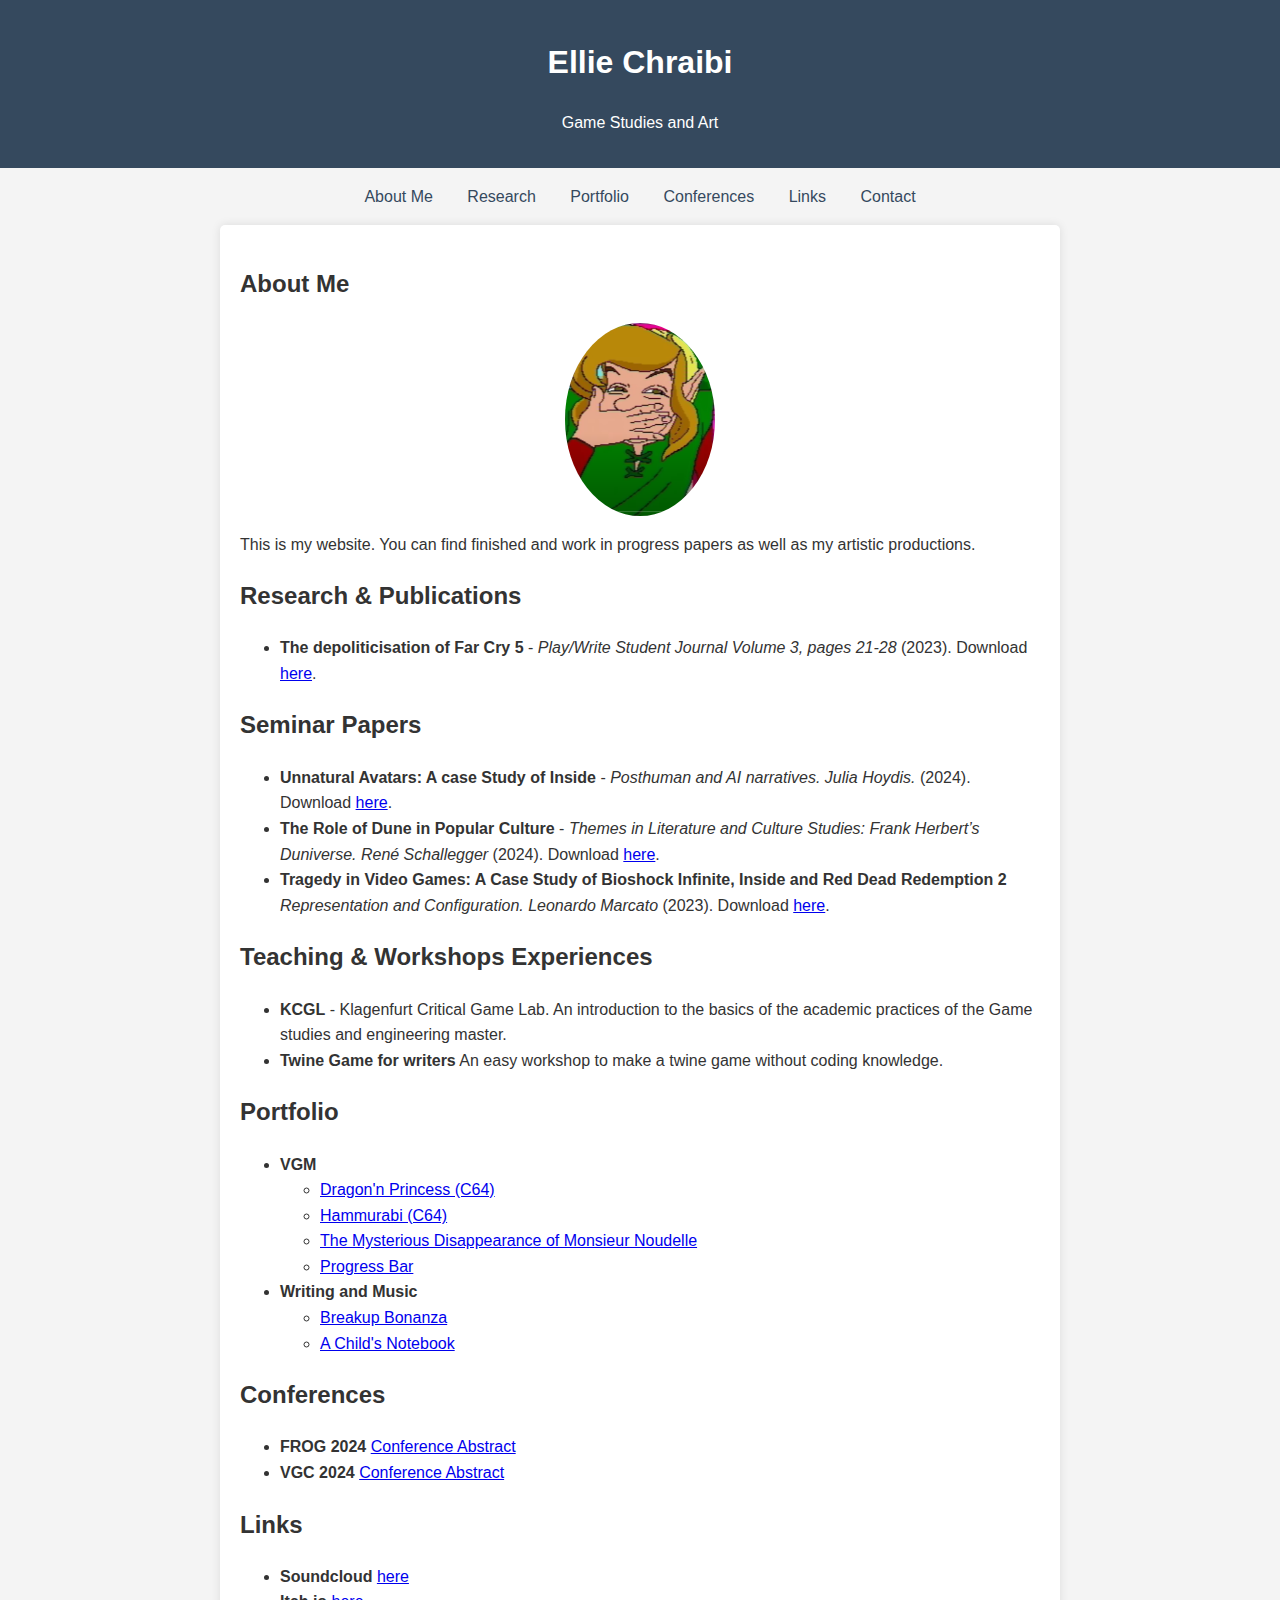
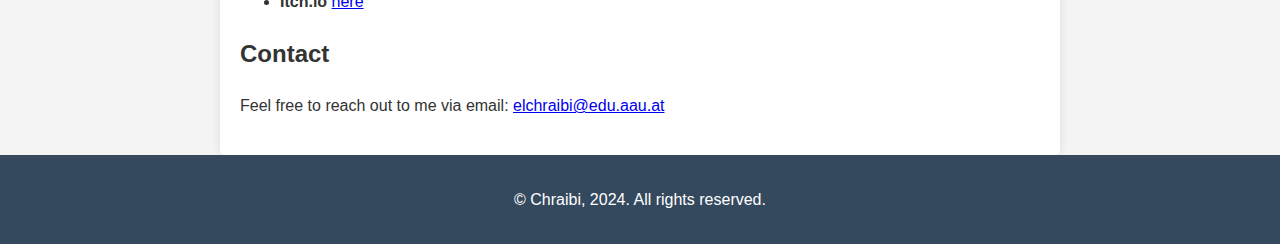
==== index.html @ ee9eb5ca "oldfiles" ====
<!DOCTYPE html>
<html lang="en">
<head>
    <meta charset="UTF-8">
    <meta name="viewport" content="width=device-width, initial-scale=1.0">
    <link href="https://fonts.googleapis.com/css2?family=Roboto:wght@400;700&display=swap" rel="stylesheet">
    <link rel="icon" type="image/png" href="images/flicon.png">
    <title>Ellie Chraibi</title>
    <style>
        body {
            font-family: 'Roboto', sans-serif; /* Primary */
            font-family: Arial, sans-serif;   /* Fallback */
            margin: 0;
            padding: 0;
            line-height: 1.6;
            background-color: #f4f4f4;
            color: #333;
        }
        header {
            background: #35495e;
            color: #fff;
            padding: 1rem 0;
            text-align: center;
        }
        nav {
            text-align: center;
            margin: 1rem 0;
        }
        nav a {
            margin: 0 15px;
            text-decoration: none;
            color: #35495e;
        }
        nav a:hover {
            text-decoration: underline;
        }
        main {
            padding: 20px;
            max-width: 800px;
            margin: auto;
            background: #fff;
            border-radius: 5px;
            box-shadow: 0 0 10px rgba(0, 0, 0, 0.1);
        }
        footer {
            text-align: center;
            padding: 1rem 0;
            background: #35495e;
            color: #fff;
            position: relative;
            bottom: 0;
            width: 100%;
        }
    </style>
</head>
<body>
    <header>
        <h1>Ellie Chraibi</h1>
        <p>Game Studies and Art</p>
    </header>
    <nav>
        <a href="#about">About Me</a>
        <!-- <a href="#cv">CV</a> -->
        <a href="#research">Research</a>
        <a href="#portfolio">Portfolio</a>
        <a href="#conferences">Conferences</a>
        <a href="#links">Links</a>
        <a href="#contact">Contact</a>
    </nav>
    <main>
        <section id="about">
            <h2>About Me</h2>
    <img src="images/profile.png" alt="Profile Photo" style="width:150px; border-radius:50%; display:block; margin:auto;">
            <p>This is my website. You can find finished and work in progress papers as well as my artistic productions.</p>
        </section>
        
     <!--   <section id="cv">
    <h2>Curriculum Vitae</h2>
    <p>Download my CV <a href="cv.pdf" download>here</a>.</p>-->
    
</section>


        <section id="research">
            <h2>Research & Publications</h2>
            <ul>
                <li><b>The depoliticisation of Far Cry 5 </b> - <i>Play/Write Student Journal Volume 3, pages 21-28</i> (2023). Download <a href="papers/The depoliticisation of Far Cry 5.pdf" download>here</a>.</li>
            </ul>
        </section>
        
        <section id="seminarPapers">
            <h2>Seminar Papers</h2>
            <ul>
                <li><b>Unnatural Avatars: A case Study of Inside</b> - <i>Posthuman and AI narratives. Julia Hoydis.</i> (2024). Download <a href="papers/Unnatural_Avatar.pdf" download>here</a>.</li>
                <li><b>The Role of Dune in Popular Culture</b> - <i>Themes in Literature and Culture Studies: Frank Herbert’s Duniverse. René Schallegger</i> (2024). Download <a href="papers/DuneAndPopularCulture.pdf" download>here</a>.</li>
                <li><b>Tragedy in Video Games: A Case Study of Bioshock Infinite, Inside and Red Dead Redemption 2</b> <i>Representation and Configuration. Leonardo Marcato</i> (2023). Download <a href="papers/TragedyInVideoGames.pdf" download>here</a>.</li>
            </ul>
        </section>

        <section id="teaching">
    <h2>Teaching & Workshops Experiences</h2>
    <ul>
        <li><b>KCGL</b> - Klagenfurt Critical Game Lab. An introduction to the basics of the academic practices of the Game studies and engineering master.</li>
        <li><b>Twine Game for writers</b> An easy workshop to make a twine game without coding knowledge.</li>
    </ul>
</section>

        <section id="portfolio">
            <h2>Portfolio</h2>
            <ul>
                <li>
                    <b>VGM</b>
                    <ul>
                        <li><a href="https://gb64.com/game.php?id=31485&d=18&h=0">Dragon'n Princess (C64)</a></li>
                        <li><a href="https://pararaum.itch.io/hammurabi">Hammurabi (C64)</a></li>
                        <li><a href="https://tan-tan.itch.io/the-mysterious-disappearance-of-monsieur-noudelle">The Mysterious Disappearance of Monsieur Noudelle</a></li>
                        <li><a href="https://dermotte.itch.io/progress-bar">Progress Bar</a></li>
                    </ul>
                </li>
                <li>
                    <b>Writing and Music</b> 
                    <ul>
                        <li><a href="https://tan-tan.itch.io/breakup-bonanza">Breakup Bonanza</a></li>
                        <li><a href="https://chrabz.itch.io/a-childs-notebook">A Child's Notebook</a></li>

                    </ul>
                </li>
               
            </ul>
        </section>

        <section id="conferences">
            <h2>Conferences</h2>
            <ul>
                <li><b>FROG 2024 </b><a href="https://www.frogvienna.at/ellie-chraibi">Conference Abstract</a></li>
                <li><b>VGC 2024 </b><a href="https://videogamecultures.org/2024-abstracts/">Conference Abstract</a></li>
            </ul>


        <section id="links">
            <h2>Links</h2>
            <ul>
                <li><b>Soundcloud </b><a href="https://soundcloud.com/elliechrabz">here</a></li>
                <li><b>Itch.io </b><a href="https://chrabz.itch.io">here</a></li>
            </ul>

        </section>


        
        <section id="contact">
            <h2>Contact</h2>
            <p>Feel free to reach out to me via email: <a href="elchraibi@edu.aau.at">elchraibi@edu.aau.at</a></p>
            
        </section>
    </main>
    <footer>
        <p>&copy; Chraibi, 2024. All rights reserved.</p>
    </footer>
</body>
</html>
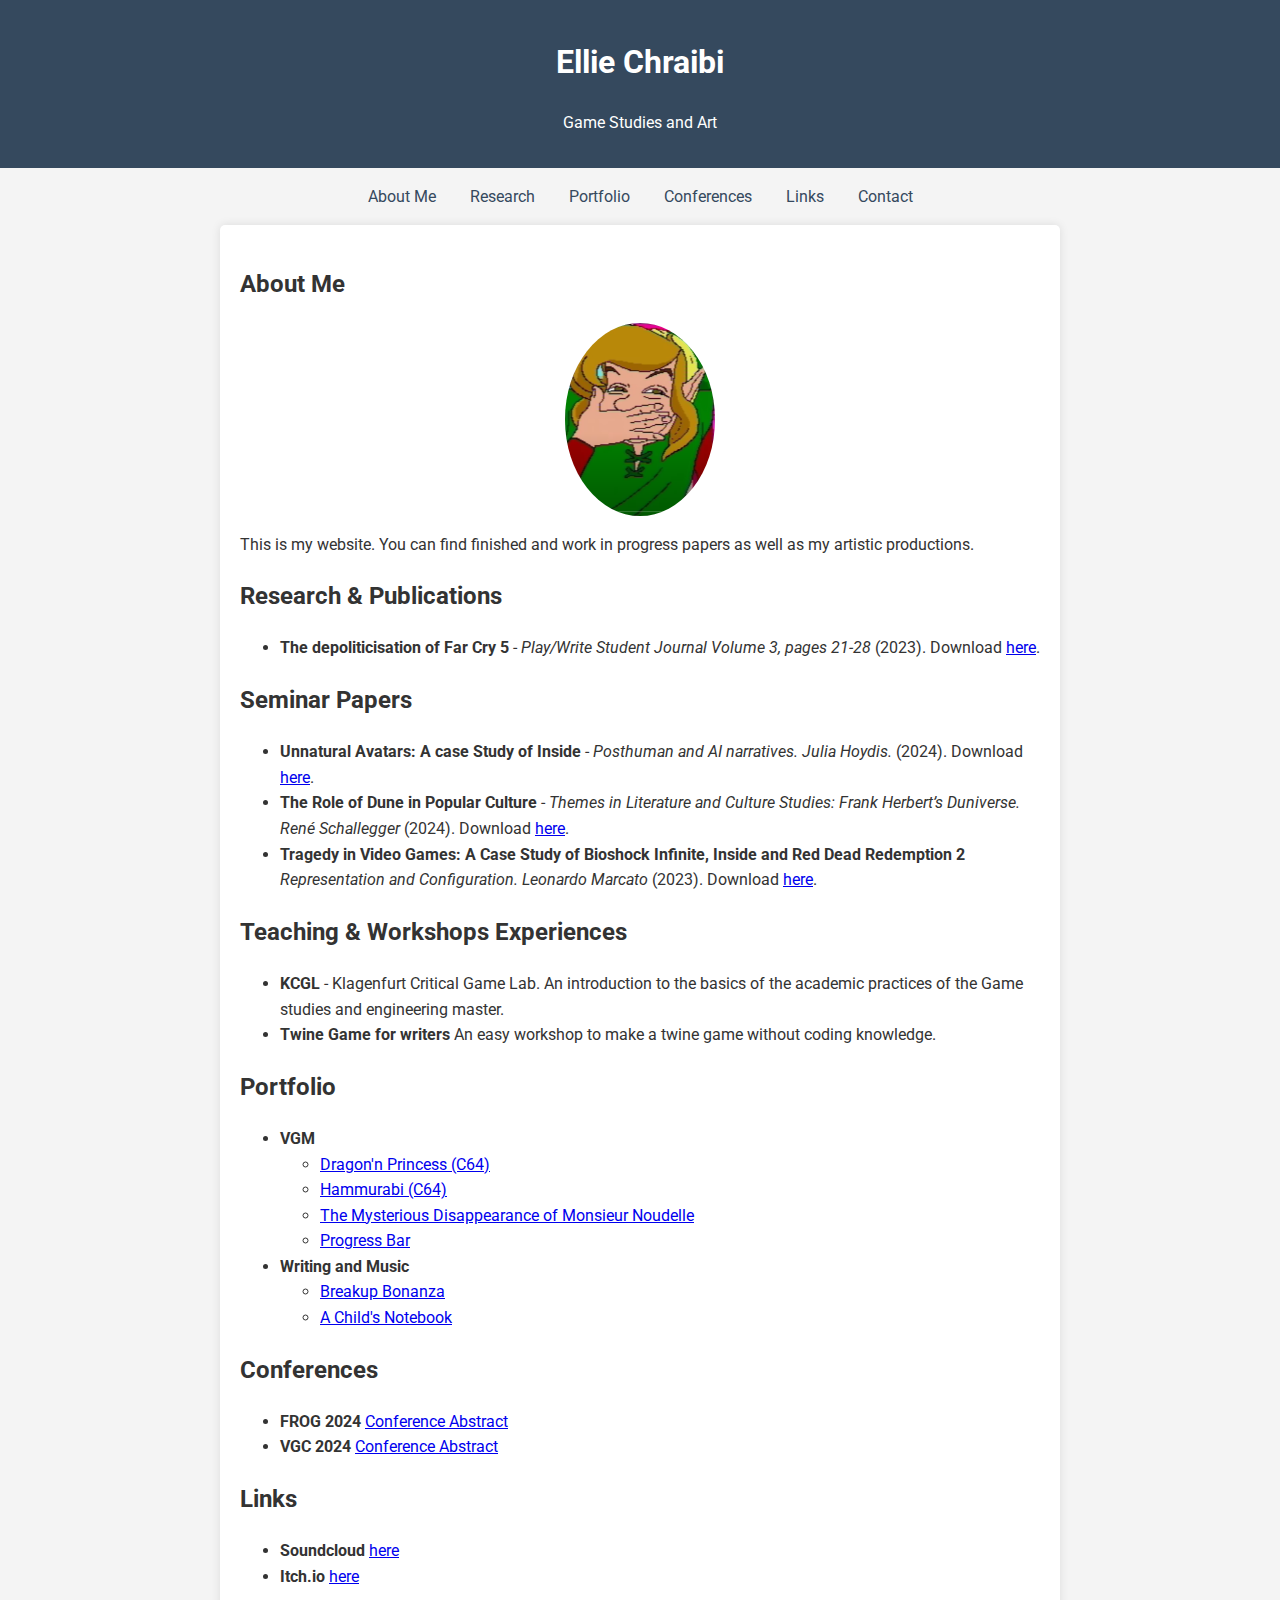
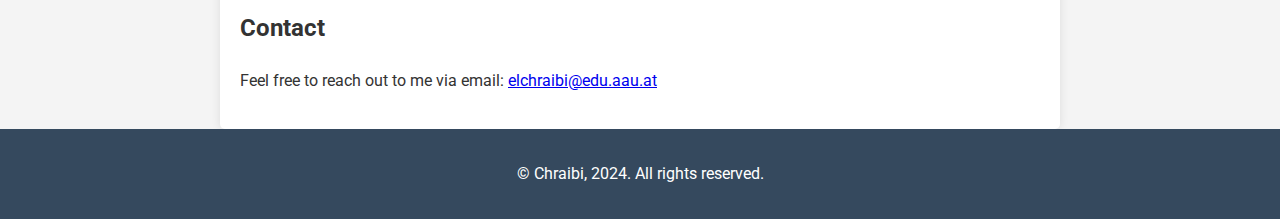
==== commit 7baf7289: "gros mise musique" ====
--- a/index.html
+++ b/index.html
@@ -5,53 +5,9 @@
     <meta name="viewport" content="width=device-width, initial-scale=1.0">
     <link href="https://fonts.googleapis.com/css2?family=Roboto:wght@400;700&display=swap" rel="stylesheet">
     <link rel="icon" type="image/png" href="images/flicon.png">
+    <link rel="stylesheet" href="styles.css">
     <title>Ellie Chraibi</title>
-    <style>
-        body {
-            font-family: 'Roboto', sans-serif; /* Primary */
-            font-family: Arial, sans-serif;   /* Fallback */
-            margin: 0;
-            padding: 0;
-            line-height: 1.6;
-            background-color: #f4f4f4;
-            color: #333;
-        }
-        header {
-            background: #35495e;
-            color: #fff;
-            padding: 1rem 0;
-            text-align: center;
-        }
-        nav {
-            text-align: center;
-            margin: 1rem 0;
-        }
-        nav a {
-            margin: 0 15px;
-            text-decoration: none;
-            color: #35495e;
-        }
-        nav a:hover {
-            text-decoration: underline;
-        }
-        main {
-            padding: 20px;
-            max-width: 800px;
-            margin: auto;
-            background: #fff;
-            border-radius: 5px;
-            box-shadow: 0 0 10px rgba(0, 0, 0, 0.1);
-        }
-        footer {
-            text-align: center;
-            padding: 1rem 0;
-            background: #35495e;
-            color: #fff;
-            position: relative;
-            bottom: 0;
-            width: 100%;
-        }
-    </style>
+    
 </head>
 <body>
     <header>
@@ -62,7 +18,7 @@
         <a href="#about">About Me</a>
         <!-- <a href="#cv">CV</a> -->
         <a href="#research">Research</a>
-        <a href="#portfolio">Portfolio</a>
+        <a href="portfolio.html">Portfolio</a>
         <a href="#conferences">Conferences</a>
         <a href="#links">Links</a>
         <a href="#contact">Contact</a>
--- a/styles.css
+++ b/styles.css
@@ -0,0 +1,43 @@
+body {
+    font-family: 'Roboto', sans-serif;
+    margin: 0;
+    padding: 0;
+    line-height: 1.6;
+    background-color: #f4f4f4;
+    color: #333;
+}
+header {
+    background: #35495e;
+    color: #fff;
+    padding: 1rem 0;
+    text-align: center;
+}
+nav {
+    text-align: center;
+    margin: 1rem 0;
+}
+nav a {
+    margin: 0 15px;
+    text-decoration: none;
+    color: #35495e;
+}
+nav a:hover {
+    text-decoration: underline;
+}
+main {
+    padding: 20px;
+    max-width: 800px;
+    margin: auto;
+    background: #fff;
+    border-radius: 5px;
+    box-shadow: 0 0 10px rgba(0, 0, 0, 0.1);
+}
+footer {
+    text-align: center;
+    padding: 1rem 0;
+    background: #35495e;
+    color: #fff;
+    position: relative;
+    bottom: 0;
+    width: 100%;
+}